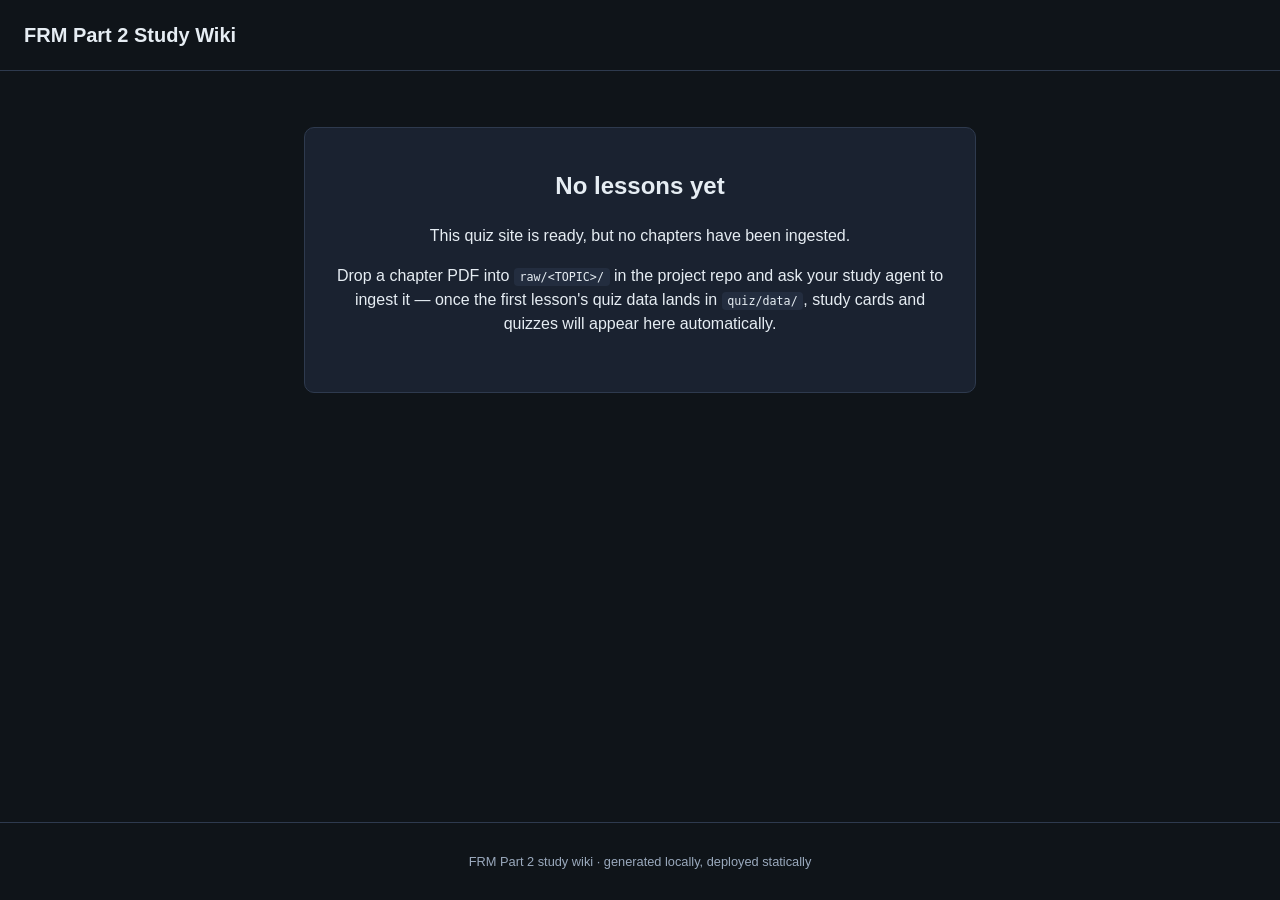
==== quiz/index.html @ 688eae96 "Add static quiz/flashcard app shell quiz/index.html + styles.css + app.js form a no-build, no-framew" ====
<!DOCTYPE html>
<html lang="en">
<head>
  <meta charset="UTF-8" />
  <meta name="viewport" content="width=device-width, initial-scale=1.0" />
  <title>FRM Part 2 — Study Quiz</title>
  <link rel="stylesheet" href="styles.css" />
</head>
<body>
  <header class="app-header">
    <h1>FRM Part 2 Study Wiki</h1>
    <nav class="mode-switch" id="mode-switch" hidden>
      <button type="button" class="mode-btn active" data-mode="cards">Study Cards</button>
      <button type="button" class="mode-btn" data-mode="quiz">Quiz</button>
    </nav>
  </header>

  <main class="app-main">

    <section id="empty-state" class="empty-state" hidden>
      <h2>No lessons yet</h2>
      <p>
        This quiz site is ready, but no chapters have been ingested.
      </p>
      <p>
        Drop a chapter PDF into <code>raw/&lt;TOPIC&gt;/</code> in the
        project repo and ask your study agent to ingest it — once the first
        lesson's quiz data lands in <code>quiz/data/</code>, study cards and
        quizzes will appear here automatically.
      </p>
    </section>

    <!-- Study Cards mode -->
    <section id="cards-view" class="view" hidden>
      <div class="controls">
        <label>
          Topic
          <select id="cards-topic"></select>
        </label>
        <label>
          Lesson
          <select id="cards-lesson"></select>
        </label>
        <button type="button" id="cards-shuffle">Shuffle</button>
      </div>

      <div id="cards-empty" class="scope-empty" hidden>
        <p>No flashcards in this selection yet.</p>
      </div>

      <div id="cards-deck" class="cards-deck" hidden>
        <p class="card-counter"><span id="card-counter"></span></p>
        <div class="flashcard" id="flashcard" tabindex="0" role="button" aria-pressed="false">
          <div class="flashcard-inner">
            <div class="flashcard-face flashcard-front" id="flashcard-front"></div>
            <div class="flashcard-face flashcard-back" id="flashcard-back"></div>
          </div>
        </div>
        <p class="hint">Click or press Enter/Space to flip</p>
        <div class="card-nav">
          <button type="button" id="card-prev">&larr; Prev</button>
          <button type="button" id="card-next">Next &rarr;</button>
        </div>
      </div>
    </section>

    <!-- Quiz mode -->
    <section id="quiz-view" class="view" hidden>
      <div class="controls">
        <label>
          Scope
          <select id="quiz-scope"></select>
        </label>
        <button type="button" id="quiz-start">Start Quiz</button>
      </div>

      <div id="quiz-empty" class="scope-empty" hidden>
        <p>No questions in this selection yet.</p>
      </div>

      <div id="quiz-question-area" class="quiz-question-area" hidden>
        <p class="quiz-progress" id="quiz-progress"></p>
        <p class="quiz-score" id="quiz-score-running"></p>
        <h2 id="quiz-question"></h2>
        <div id="quiz-choices" class="quiz-choices"></div>
        <div id="quiz-feedback" class="quiz-feedback" hidden></div>
        <button type="button" id="quiz-next" class="quiz-next" hidden>Next Question</button>
      </div>

      <div id="quiz-results" class="quiz-results" hidden>
        <h2>Results</h2>
        <p id="quiz-score-final"></p>
        <button type="button" id="quiz-restart">New Quiz</button>
      </div>
    </section>

  </main>

  <footer class="app-footer">
    <p>FRM Part 2 study wiki &middot; generated locally, deployed statically</p>
  </footer>

  <script src="app.js"></script>
</body>
</html>
---- quiz/styles.css ----
:root {
  --bg: #0f1419;
  --surface: #1a2230;
  --surface-2: #232d3f;
  --border: #2e3a4e;
  --text: #e6edf3;
  --text-dim: #9aa9bd;
  --accent: #5aa9ff;
  --accent-2: #7fd1b9;
  --correct: #4caf6e;
  --incorrect: #e0615a;
  --radius: 10px;
}

* {
  box-sizing: border-box;
}

[hidden] {
  display: none !important;
}

html, body {
  margin: 0;
  padding: 0;
}

body {
  font-family: -apple-system, BlinkMacSystemFont, "Segoe UI", Roboto, Helvetica, Arial, sans-serif;
  background: var(--bg);
  color: var(--text);
  line-height: 1.5;
  min-height: 100vh;
  display: flex;
  flex-direction: column;
}

.app-header {
  padding: 1.25rem 1.5rem;
  border-bottom: 1px solid var(--border);
  display: flex;
  flex-wrap: wrap;
  align-items: center;
  justify-content: space-between;
  gap: 0.75rem;
}

.app-header h1 {
  margin: 0;
  font-size: 1.25rem;
  font-weight: 600;
}

.mode-switch {
  display: flex;
  gap: 0.5rem;
}

.mode-btn {
  background: var(--surface);
  color: var(--text-dim);
  border: 1px solid var(--border);
  border-radius: var(--radius);
  padding: 0.5rem 1rem;
  font-size: 0.95rem;
  cursor: pointer;
  transition: background 0.15s, color 0.15s;
}

.mode-btn:hover {
  background: var(--surface-2);
}

.mode-btn.active {
  background: var(--accent);
  color: #07131f;
  border-color: var(--accent);
  font-weight: 600;
}

.app-main {
  flex: 1;
  width: 100%;
  max-width: 720px;
  margin: 0 auto;
  padding: 1.5rem;
}

.app-footer {
  text-align: center;
  padding: 1rem;
  color: var(--text-dim);
  font-size: 0.8rem;
  border-top: 1px solid var(--border);
}

/* Empty state */
.empty-state {
  text-align: center;
  background: var(--surface);
  border: 1px solid var(--border);
  border-radius: var(--radius);
  padding: 2.5rem 1.5rem;
  margin-top: 2rem;
}

.empty-state h2 {
  margin-top: 0;
}

.empty-state code {
  background: var(--surface-2);
  padding: 0.1rem 0.35rem;
  border-radius: 4px;
  font-size: 0.9em;
}

.scope-empty {
  text-align: center;
  color: var(--text-dim);
  padding: 2rem 1rem;
}

/* Controls */
.controls {
  display: flex;
  flex-wrap: wrap;
  align-items: center;
  gap: 0.75rem;
  margin-bottom: 1.5rem;
}

.controls label {
  display: flex;
  flex-direction: column;
  font-size: 0.8rem;
  color: var(--text-dim);
  gap: 0.25rem;
  flex: 1 1 160px;
}

select,
button {
  font-family: inherit;
  font-size: 0.95rem;
}

select {
  background: var(--surface);
  color: var(--text);
  border: 1px solid var(--border);
  border-radius: var(--radius);
  padding: 0.5rem 0.6rem;
}

button {
  background: var(--accent);
  color: #07131f;
  border: none;
  border-radius: var(--radius);
  padding: 0.6rem 1.1rem;
  font-weight: 600;
  cursor: pointer;
  transition: opacity 0.15s, transform 0.05s;
}

button:hover {
  opacity: 0.9;
}

button:active {
  transform: scale(0.98);
}

button:disabled {
  opacity: 0.5;
  cursor: not-allowed;
}

/* Flashcards */
.cards-deck {
  display: flex;
  flex-direction: column;
  align-items: center;
  gap: 1rem;
}

.card-counter {
  color: var(--text-dim);
  font-size: 0.85rem;
  margin: 0;
}

.flashcard {
  width: 100%;
  max-width: 560px;
  height: 260px;
  perspective: 1200px;
  cursor: pointer;
}

.flashcard-inner {
  position: relative;
  width: 100%;
  height: 100%;
  transition: transform 0.5s;
  transform-style: preserve-3d;
}

.flashcard.flipped .flashcard-inner {
  transform: rotateY(180deg);
}

.flashcard-face {
  position: absolute;
  inset: 0;
  display: flex;
  align-items: center;
  justify-content: center;
  text-align: center;
  padding: 1.5rem;
  border-radius: var(--radius);
  background: var(--surface);
  border: 1px solid var(--border);
  backface-visibility: hidden;
  font-size: 1.1rem;
  overflow-y: auto;
}

.flashcard-back {
  transform: rotateY(180deg);
  background: var(--surface-2);
}

.hint {
  color: var(--text-dim);
  font-size: 0.8rem;
  margin: 0;
}

.card-nav {
  display: flex;
  gap: 0.75rem;
}

/* Quiz */
.quiz-progress {
  color: var(--text-dim);
  font-size: 0.85rem;
  margin: 0 0 0.25rem;
}

.quiz-score {
  color: var(--accent-2);
  font-size: 0.85rem;
  margin: 0 0 1rem;
  font-weight: 600;
}

.quiz-choices {
  display: flex;
  flex-direction: column;
  gap: 0.6rem;
  margin: 1rem 0;
}

.choice-btn {
  background: var(--surface);
  color: var(--text);
  border: 1px solid var(--border);
  border-radius: var(--radius);
  padding: 0.75rem 1rem;
  text-align: left;
  font-weight: 400;
  width: 100%;
}

.choice-btn:hover:not(:disabled) {
  border-color: var(--accent);
}

.choice-btn.correct {
  background: rgba(76, 175, 110, 0.18);
  border-color: var(--correct);
  color: var(--text);
}

.choice-btn.incorrect {
  background: rgba(224, 97, 90, 0.18);
  border-color: var(--incorrect);
  color: var(--text);
}

.quiz-feedback {
  background: var(--surface-2);
  border: 1px solid var(--border);
  border-radius: var(--radius);
  padding: 0.9rem 1rem;
  margin-bottom: 1rem;
}

.quiz-feedback.correct {
  border-color: var(--correct);
}

.quiz-feedback.incorrect {
  border-color: var(--incorrect);
}

.quiz-feedback .feedback-label {
  font-weight: 700;
  display: block;
  margin-bottom: 0.35rem;
}

.quiz-feedback.correct .feedback-label {
  color: var(--correct);
}

.quiz-feedback.incorrect .feedback-label {
  color: var(--incorrect);
}

.quiz-results {
  text-align: center;
  background: var(--surface);
  border: 1px solid var(--border);
  border-radius: var(--radius);
  padding: 2rem 1.5rem;
}

.quiz-results h2 {
  margin-top: 0;
}

#quiz-score-final {
  font-size: 1.4rem;
  font-weight: 700;
  color: var(--accent-2);
}

/* Mobile */
@media (max-width: 480px) {
  .app-header {
    flex-direction: column;
    align-items: flex-start;
  }

  .flashcard {
    height: 320px;
  }

  .controls label {
    flex: 1 1 100%;
  }
}
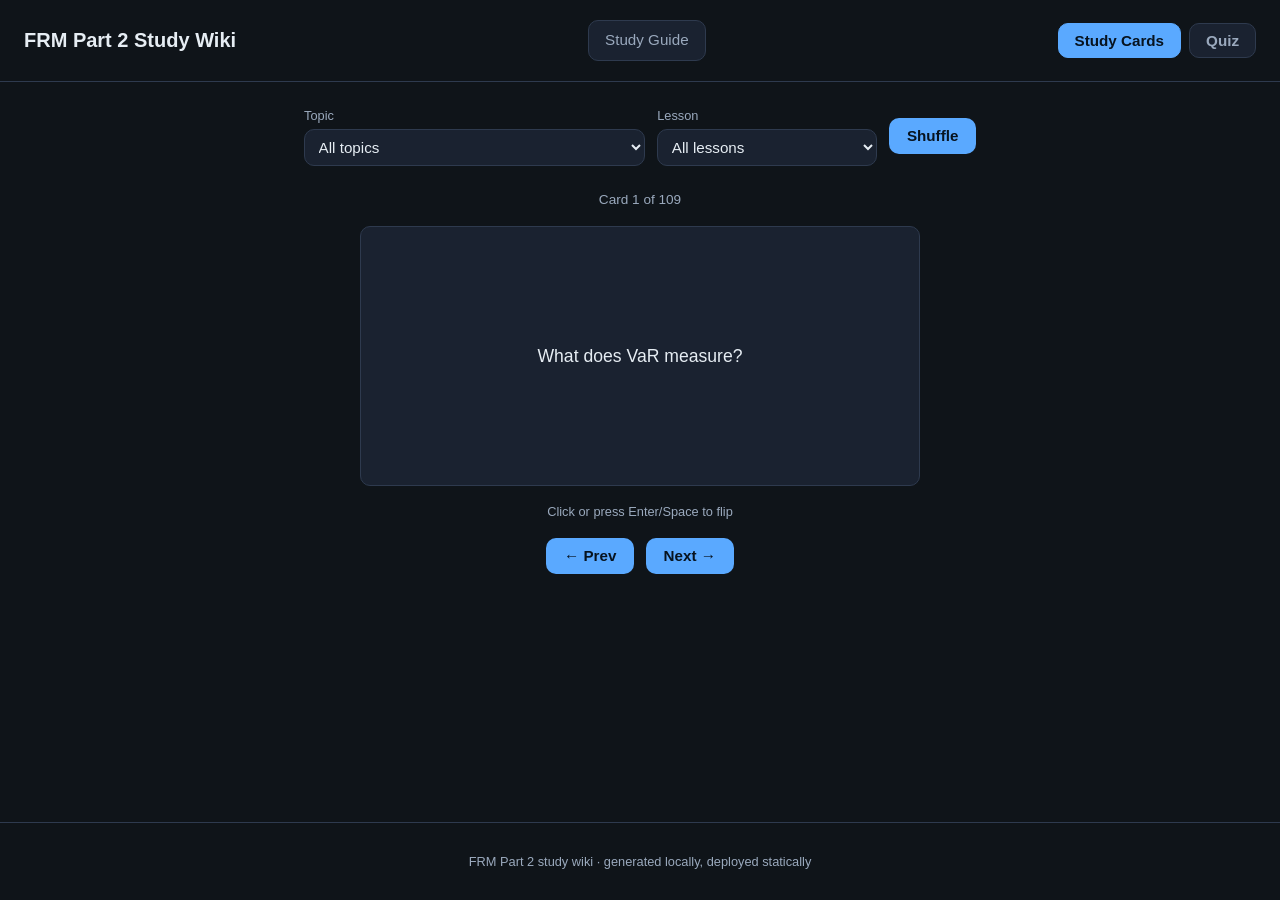
==== commit 584c18bd: "Deploy study guide as a third page on the quiz site - Move study-guide/ into quiz/study-guide/ so Cl" ====
--- a/quiz/index.html
+++ b/quiz/index.html
@@ -9,6 +9,9 @@
 <body>
   <header class="app-header">
     <h1>FRM Part 2 Study Wiki</h1>
+    <nav class="header-actions">
+      <a class="nav-link" href="study-guide/">Study Guide</a>
+    </nav>
     <nav class="mode-switch" id="mode-switch" hidden>
       <button type="button" class="mode-btn active" data-mode="cards">Study Cards</button>
       <button type="button" class="mode-btn" data-mode="quiz">Quiz</button>
--- a/quiz/styles.css
+++ b/quiz/styles.css
@@ -51,6 +51,27 @@
   font-weight: 600;
 }
 
+.header-actions {
+  display: flex;
+  gap: 0.5rem;
+}
+
+.nav-link {
+  background: var(--surface);
+  color: var(--text-dim);
+  border: 1px solid var(--border);
+  border-radius: var(--radius);
+  padding: 0.5rem 1rem;
+  font-size: 0.95rem;
+  text-decoration: none;
+  transition: background 0.15s, color 0.15s;
+}
+
+.nav-link:hover {
+  background: var(--surface-2);
+  color: var(--text);
+}
+
 .mode-switch {
   display: flex;
   gap: 0.5rem;
